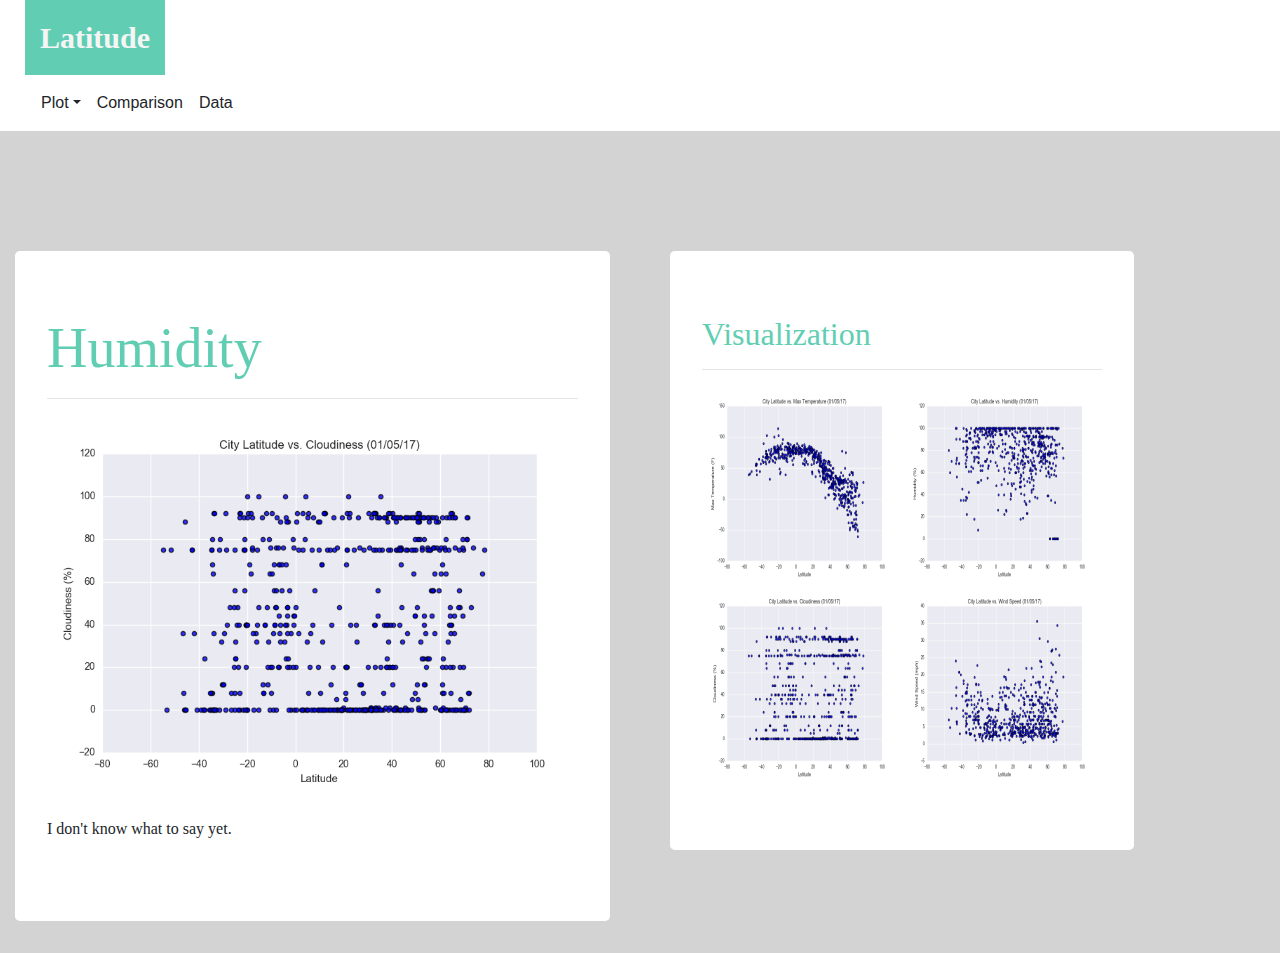
==== cloud.html @ cf7b6f99 "New" ====
<!DOCTYPE html>
<html lang="en">

<head>
  <meta charset="UTF-8">
  <title>Cloudiness Page</title>
  <link rel="stylesheet" href="https://stackpath.bootstrapcdn.com/bootstrap/4.3.1/css/bootstrap.min.css" integrity="sha384-ggOyR0iXCbMQv3Xipma34MD+dH/1fQ784/j6cY/iJTQUOhcWr7x9JvoRxT2MZw1T" crossorigin="anonymous">
  <link rel="stylesheet" href="style.css">
</head>
<body>
  <div class = "row row-1">
    <div class="float-left">
      <div class="Latitude"><strong><a href="https://luisgoldaracena.github.io/web-design-challenge/index.html">Latitude</strong></a></div>
    </div>

    <nav class="navbar navbar-expand-sm navbar-white">
      <a class="nav-link" href="https://luisgoldaracena.github.io/web-design-challenge/index.html"> 
          <button class="navbar-toggler navbar-toggler-right" type="button" data-toggle="collapse" data-target="#navbarSupportedContent" 
          aria-controls="navbarSupportedContent" aria-expanded="false" aria-label="Toggle navigation">
                  <span class="navbar-toggler-icon"> </span>
          </button>
      </a>

          
      <ul class="navbar-nav ml-auto">
        <li class="nav-item dropdown ml-auto">
            <a class="nav-link dropdown-toggle" data-toggle="dropdown" id="navbarDropdownMenuLink" href="#" role="button" 
            aria-haspopup="true" aria-expanded="false">Plot</a>
            <div class="dropdown-menu dropdown-menu-right" aria-labelledby="navbarDropdownMenuLink">
                <a class="dropdown-item" href="temperature.html">Temperature</a>
                <a class="dropdown-item" href="https://luisgoldaracena.github.io/web-design-challenge/humidity.html">Humidity</a>
                <a class="dropdown-item" href="https://luisgoldaracena.github.io/web-design-challenge/cloud.html">Cloudiness</a>
                <a class="dropdown-item" href="#">Wind Speed </a>
            </div>
        </li> 
        <li class="nav-item">
            <a class="nav-link" href="comparison.html">Comparison
            </a>
        </li>
        <li class="nav-item">
            <a class="nav-link" href="#">Data</a>
        </li>
      </ul>
    </nav>
   </div>

   <div class="row row-2">
    <div class="col-md-6">
      <div class="container container-1">
        <div class="jumbotron jumbotron-1">
          <strong><h1 class="display-4">Humidity</h1></strong>
          <hr class="my-3">  
        <div class="row"> 
            <figure>
                <img src="WebVisualizations/assets/3-lat-cld.png" alt="..." style="width:100%;height:100%; align:middle">
            </figure>  
        </div>
        <p>I don't know what to say yet.</p>
        </div>
      </div>
    </div>
  
    <div class="col-md-6">
      <div class="container container-2">
        <div class="jumbotron jumbotron-2">
          <strong><h2 class="display-5">Visualization</h2></strong>
          <hr class="my-3">
          <div class="row">
            <div class="col-md-6">           
                <a href="temperature.html"><img src="WebVisualizations/assets/1-lat-temp.png" alt="..." style="width:200px;height:200px;float:left"></a>       
            </div>
  
            <div>    
                <a href="https://luisgoldaracena.github.io/web-design-challenge/humidity.html"><img src="WebVisualizations/assets/2-lat-hum.png" alt="..." style="width:200px;height:200px;float:right"></a>  
            </div>
          </div>
          <div class="row">
            <div class="col-md-6">
                <a href="https://luisgoldaracena.github.io/web-design-challenge/cloud.html"><img src="WebVisualizations/assets/3-lat-cld.png" alt="..." style="width:200px;height:200px;float:left"></a>
            </div>
  
            <div>
                <a href="#"><img src="WebVisualizations/assets/4-lat-ws.png" alt="..." style="width:200px;height:200px;float:right"></a>
            </div>
          </div>
          
        </div>
      </div>
    </div>
  </div>

   




<script src="https://code.jquery.com/jquery-3.3.1.slim.min.js" integrity="sha384-q8i/X+965DzO0rT7abK41JStQIAqVgRVzpbzo5smXKp4YfRvH+8abtTE1Pi6jizo" crossorigin="anonymous"></script>
<script src="https://cdnjs.cloudflare.com/ajax/libs/popper.js/1.14.7/umd/popper.min.js" integrity="sha384-UO2eT0CpHqdSJQ6hJty5KVphtPhzWj9WO1clHTMGa3JDZwrnQq4sF86dIHNDz0W1" crossorigin="anonymous"></script>
<script src="https://stackpath.bootstrapcdn.com/bootstrap/4.3.1/js/bootstrap.min.js" integrity="sha384-JjSmVgyd0p3pXB1rRibZUAYoIIy6OrQ6VrjIEaFf/nJGzIxFDsf4x0xIM+B07jRM" crossorigin="anonymous"></script>

</body>

</html>
---- style.css ----
a, a:hover, a:focus, a:active {
    text-decoration: none;
    color: inherit;
}

.Latitude {
    text-decoration: none;
    background: rgb(97, 206, 179);
    padding: 15px;
    font-size: 30px;
    font-family: "Times New Roman", Times, serif;
    color: whitesmoke;
    margin-right: 1450px;   
    margin-left: 40px;
}

body {
    background: lightgray;
}

.row-1 {
    background: white;
}

.jumbotron-1 {
    margin-top: 120px;
    background: white;
    font-family: "Times New Roman", Times, serif;
}

.jumbotron-2 {
    margin-top: 120px;
    width: fit-content;
    background: white;
    font-family: "Times New Roman", Times, serif;
}

.display-4 {
    color: rgb(97, 206, 179);
}

.display-5 {
    color: rgb(97, 206, 179);
}

.display-6 {
    color: rgb(97, 206, 179);
}

.jumbotron-3 {
    margin-top: 120px;
    width: fit-content;
    background: white;
    font-family: "Times New Roman", Times, serif;
}
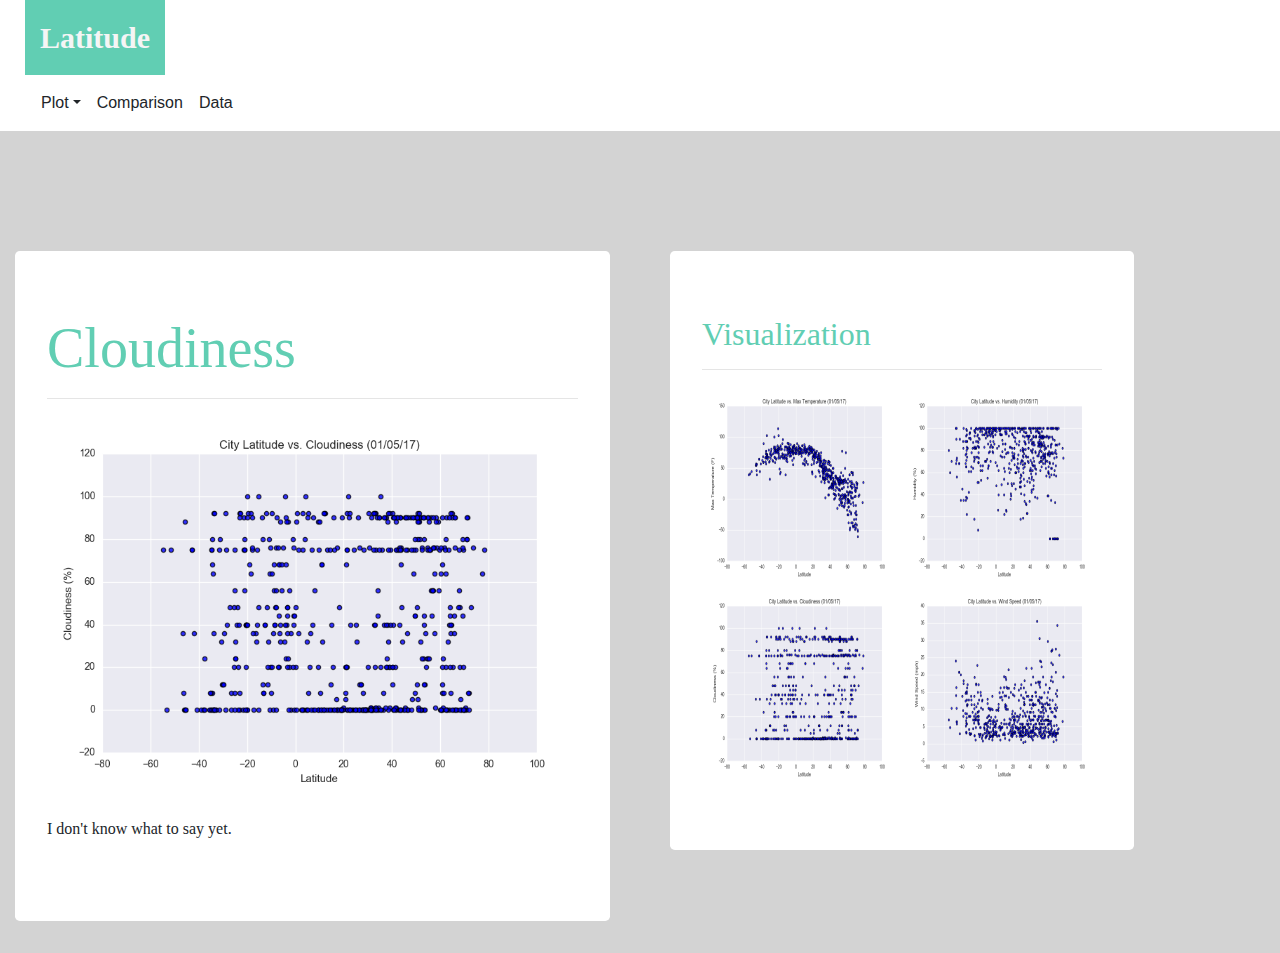
==== commit f3a31fa1: "Another" ====
--- a/cloud.html
+++ b/cloud.html
@@ -48,7 +48,7 @@
     <div class="col-md-6">
       <div class="container container-1">
         <div class="jumbotron jumbotron-1">
-          <strong><h1 class="display-4">Humidity</h1></strong>
+          <strong><h1 class="display-4">Cloudiness</h1></strong>
           <hr class="my-3">  
         <div class="row"> 
             <figure>
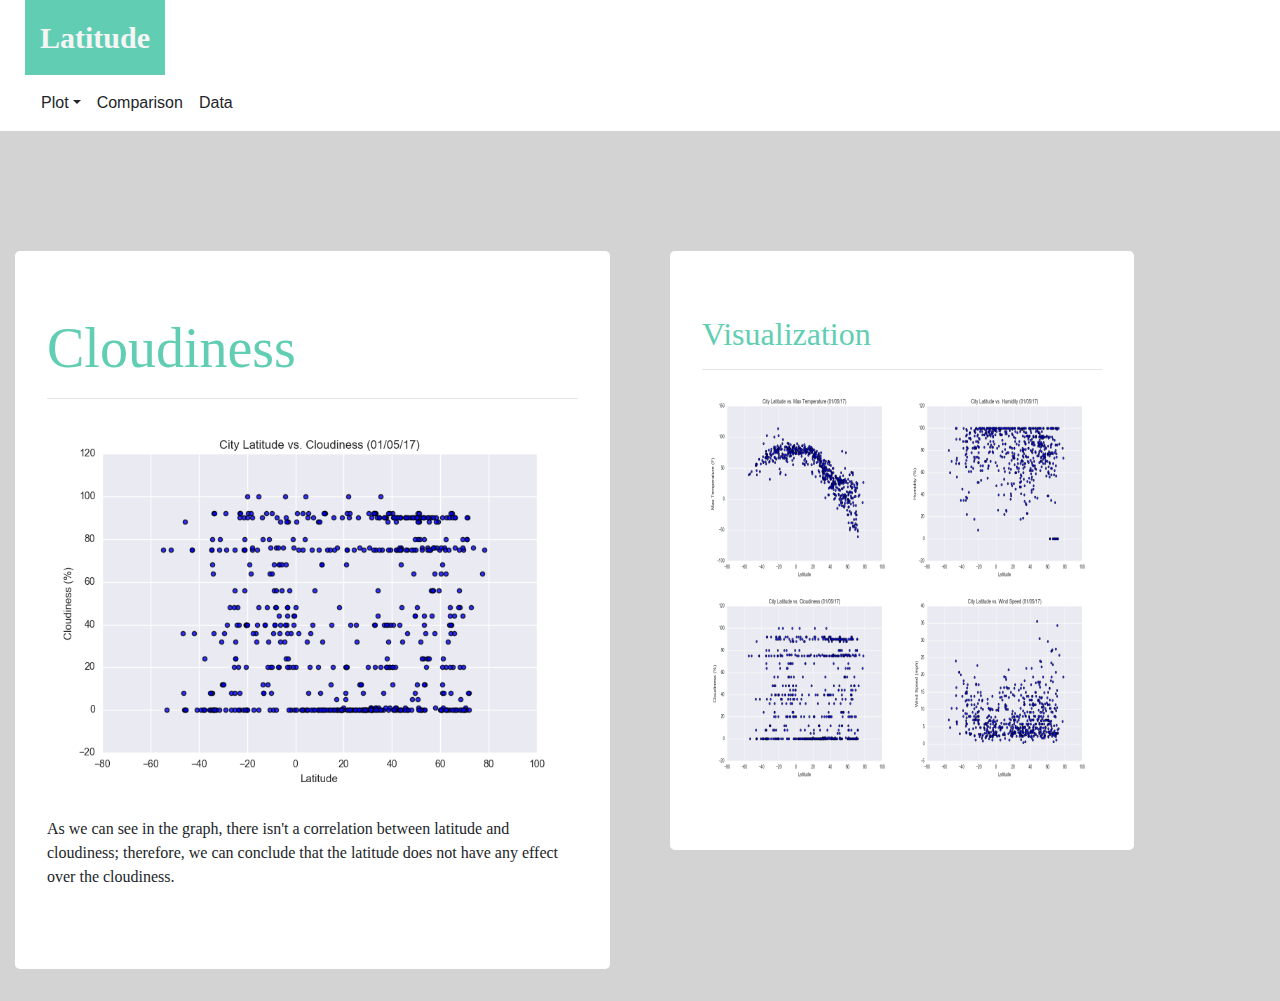
==== commit 427449b3: "New Thing" ====
--- a/cloud.html
+++ b/cloud.html
@@ -55,7 +55,7 @@
                 <img src="WebVisualizations/assets/3-lat-cld.png" alt="..." style="width:100%;height:100%; align:middle">
             </figure>  
         </div>
-        <p>I don't know what to say yet.</p>
+        <p>As we can see in the graph, there isn't a correlation between latitude and cloudiness; therefore, we can conclude that the latitude does not have any effect over the cloudiness.</p>
         </div>
       </div>
     </div>
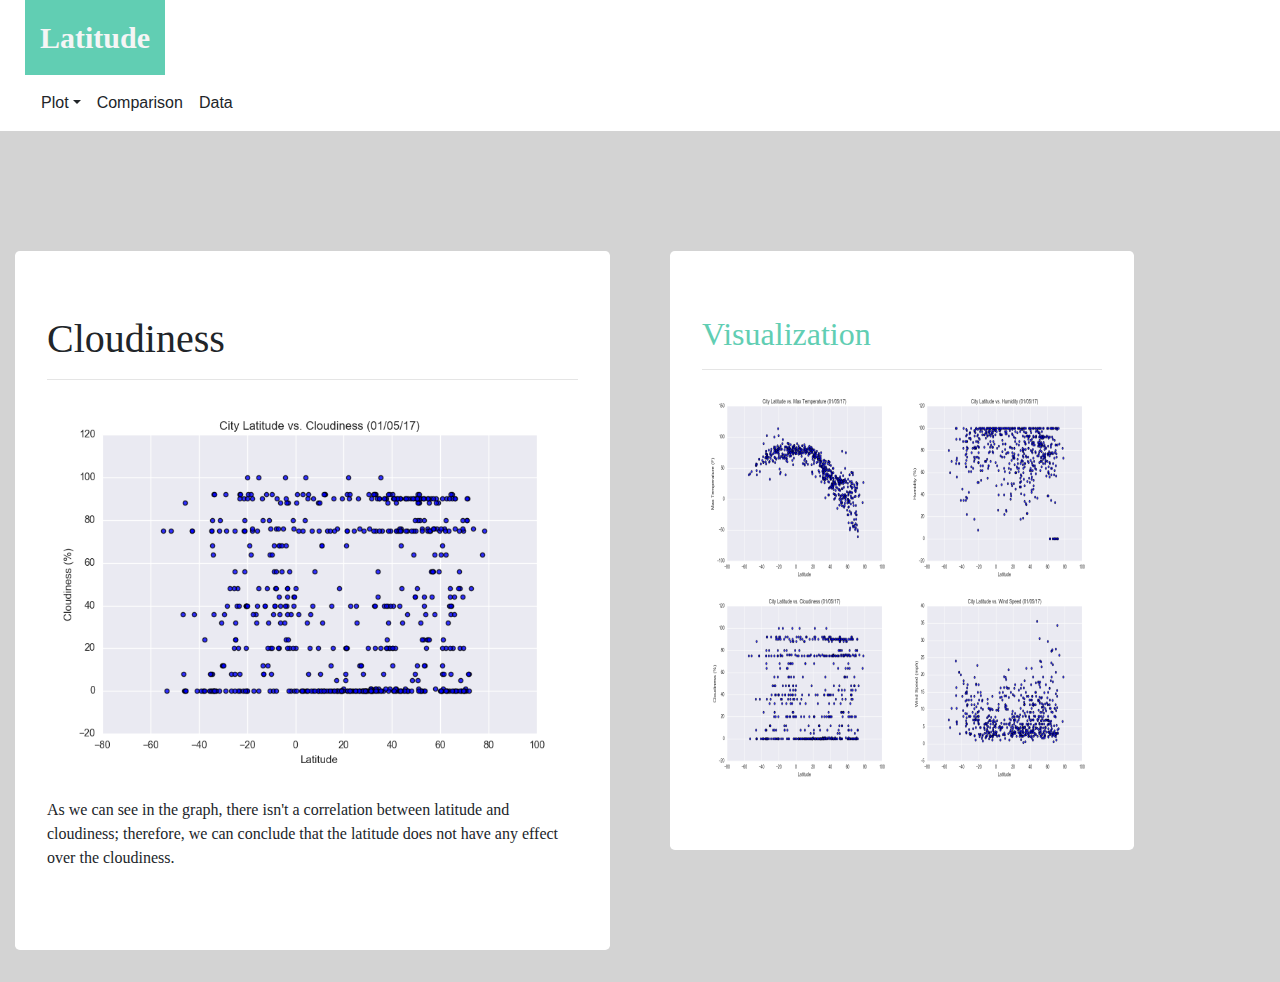
==== commit 81d35725: "Yes" ====
--- a/cloud.html
+++ b/cloud.html
@@ -29,7 +29,7 @@
             <div class="dropdown-menu dropdown-menu-right" aria-labelledby="navbarDropdownMenuLink">
                 <a class="dropdown-item" href="temperature.html">Temperature</a>
                 <a class="dropdown-item" href="https://luisgoldaracena.github.io/web-design-challenge/humidity.html">Humidity</a>
-                <a class="dropdown-item" href="https://luisgoldaracena.github.io/web-design-challenge/cloud.html">Cloudiness</a>
+                <a class="dropdown-item" href="cloud.html">Cloudiness</a>
                 <a class="dropdown-item" href="#">Wind Speed </a>
             </div>
         </li> 
@@ -48,7 +48,7 @@
     <div class="col-md-6">
       <div class="container container-1">
         <div class="jumbotron jumbotron-1">
-          <strong><h1 class="display-4">Cloudiness</h1></strong>
+          <strong><h1 class="display-9">Cloudiness</h1></strong>
           <hr class="my-3">  
         <div class="row"> 
             <figure>
@@ -76,7 +76,7 @@
           </div>
           <div class="row">
             <div class="col-md-6">
-                <a href="https://luisgoldaracena.github.io/web-design-challenge/cloud.html"><img src="WebVisualizations/assets/3-lat-cld.png" alt="..." style="width:200px;height:200px;float:left"></a>
+                <a href="cloud.html"><img src="WebVisualizations/assets/3-lat-cld.png" alt="..." style="width:200px;height:200px;float:left"></a>
             </div>
   
             <div>
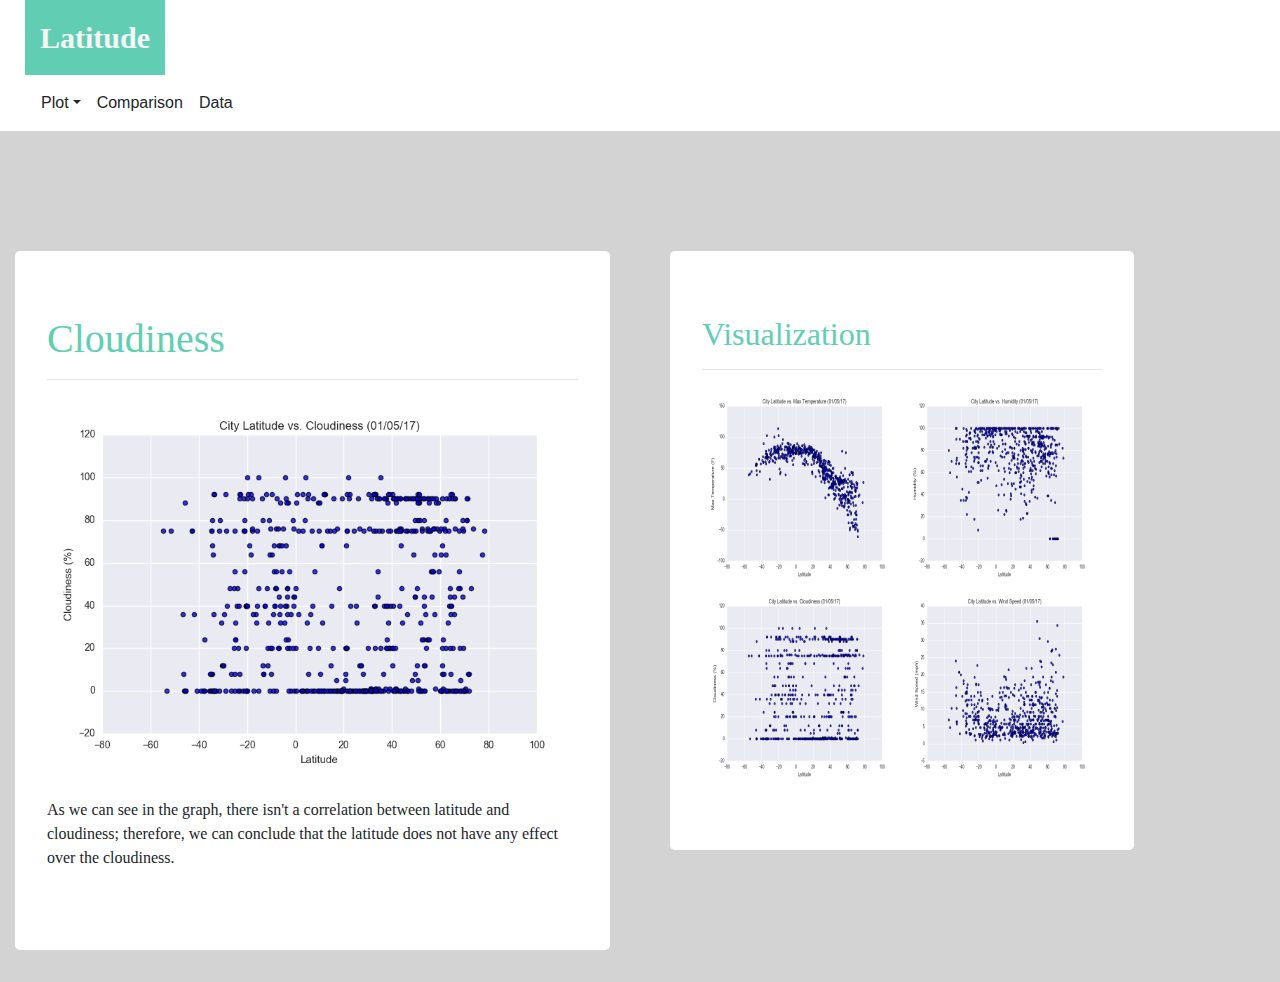
==== commit c89db9d8: "IDK" ====
--- a/cloud.html
+++ b/cloud.html
@@ -30,7 +30,7 @@
                 <a class="dropdown-item" href="temperature.html">Temperature</a>
                 <a class="dropdown-item" href="https://luisgoldaracena.github.io/web-design-challenge/humidity.html">Humidity</a>
                 <a class="dropdown-item" href="cloud.html">Cloudiness</a>
-                <a class="dropdown-item" href="#">Wind Speed </a>
+                <a class="dropdown-item" href="windspeed.html">Wind Speed </a>
             </div>
         </li> 
         <li class="nav-item">
@@ -80,7 +80,7 @@
             </div>
   
             <div>
-                <a href="#"><img src="WebVisualizations/assets/4-lat-ws.png" alt="..." style="width:200px;height:200px;float:right"></a>
+                <a href="windspeed.html"><img src="WebVisualizations/assets/4-lat-ws.png" alt="..." style="width:200px;height:200px;float:right"></a>
             </div>
           </div>
           
--- a/style.css
+++ b/style.css
@@ -47,6 +47,22 @@
     color: rgb(97, 206, 179);
 }
 
+.display-7 {
+    color: rgb(97, 206, 179);
+}
+
+.display-8 {
+    color: rgb(97, 206, 179);
+}
+
+.display-9 {
+    color: rgb(97, 206, 179);
+}
+
+.display-10 {
+    color: rgb(97, 206, 179);
+}
+
 .jumbotron-3 {
     margin-top: 120px;
     width: fit-content;
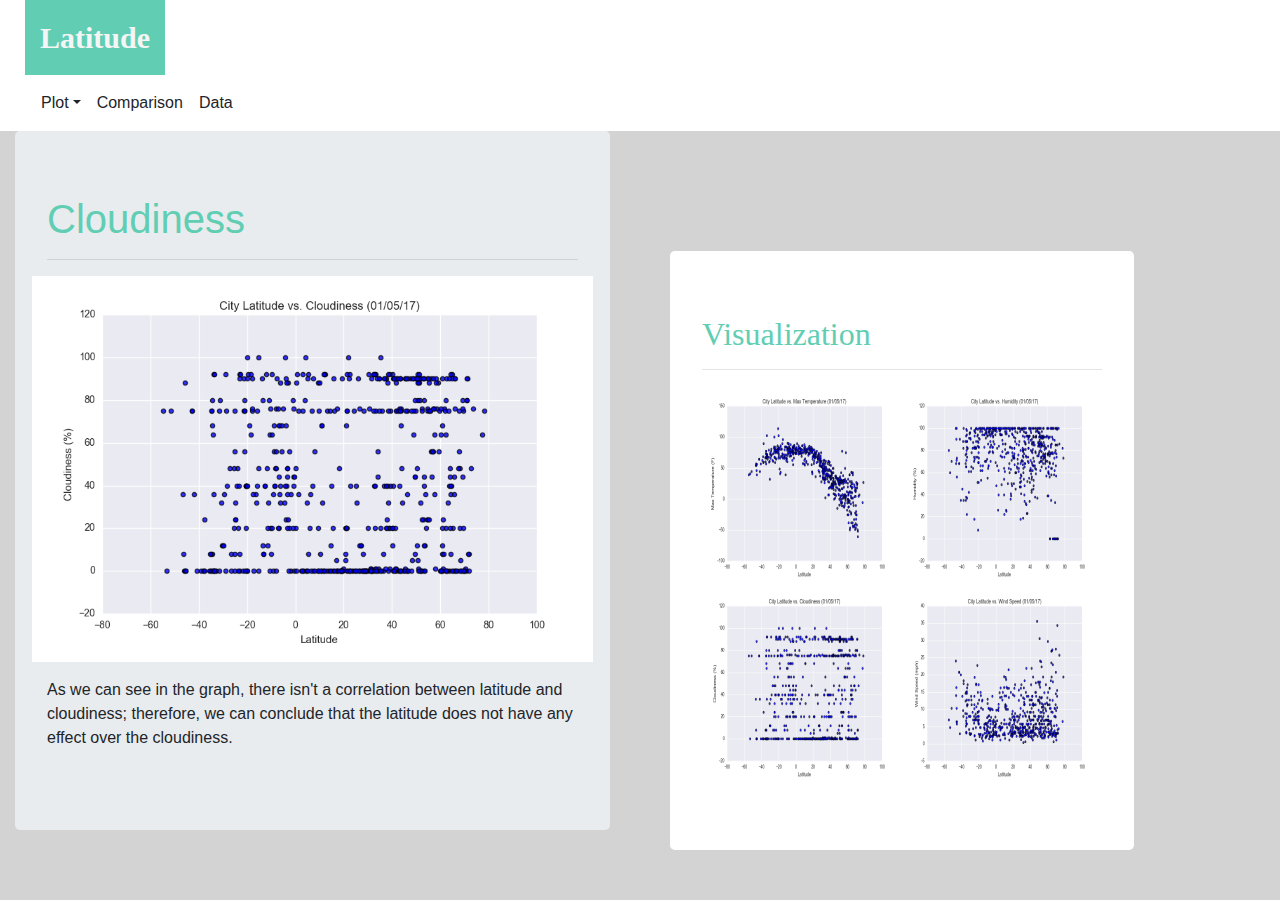
==== commit c3540b6d: "Done" ====
--- a/cloud.html
+++ b/cloud.html
@@ -38,7 +38,7 @@
             </a>
         </li>
         <li class="nav-item">
-            <a class="nav-link" href="#">Data</a>
+            <a class="nav-link" href="data.html">Data</a>
         </li>
       </ul>
     </nav>
--- a/style.css
+++ b/style.css
@@ -20,6 +20,8 @@
 
 .row-1 {
     background: white;
+}
+
 }
 
 .jumbotron-1 {
@@ -69,3 +71,12 @@
     background: white;
     font-family: "Times New Roman", Times, serif;
 }
+
+.container-5 {
+    margin-top: 120px;
+    background: white;
+}
+
+.description-header {
+    color: rgb(97, 206, 179);
+}